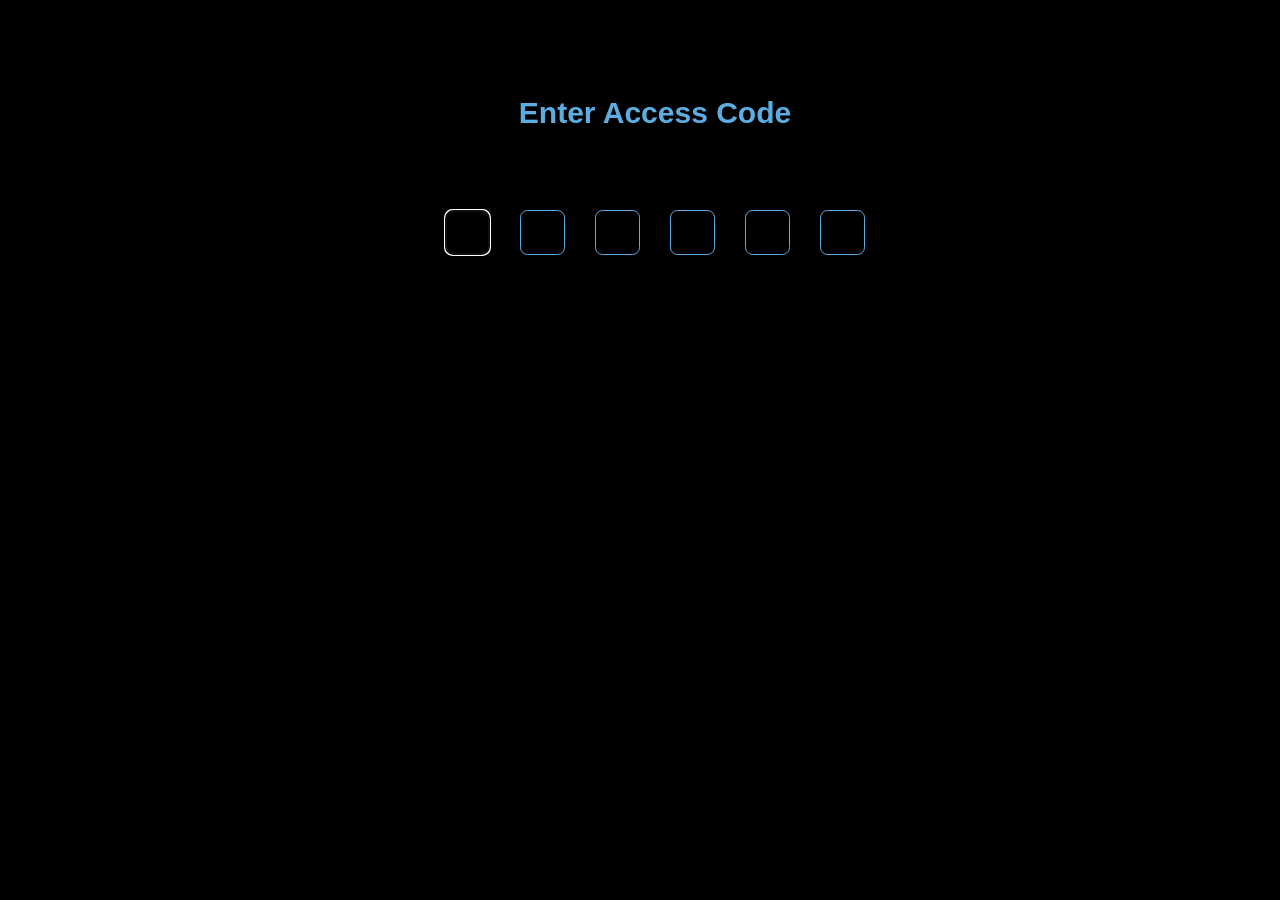
==== index.html @ 906cdafa "Updated" ====
<!-- Verification Landing Page -->
<!DOCTYPE html>
<html lang="en">
<head>
  <meta charset="UTF-8" />
  <meta name="viewport" content="width=device-width, initial-scale=1.0" />
  <title>Enter Access Code</title>
  <link rel="icon" type="image/png" href="assets/images/favicon.png"/>
  <link rel="stylesheet" href="static/css/spa.css" />
  <style>
    * {
      box-sizing: border-box;
      border-radius: 0.5rem;
      color: #5dade2;
      font-family: 'Gill Sans', 'Segoe UI', sans-serif;
      margin: 1rem;
      padding: 1rem;
      cursor: auto;
    }

    @keyframes fadeInUp {
      from { opacity: 0; transform: translateY(2rem); }
      to { opacity: 1; transform: translateY(0); }
    }

    body {
      background-color: black;
      display: flex;
      flex-direction: column;
      text-align: center;
      animation: fadeInUp 1.5s ease forwards;
    }

    .otp-container {
      display: flex;
      justify-content: center;
      flex-wrap: wrap;
    }

    .otp-input {
      width: 3rem;
      height: 3rem;
      text-align: center;
      border: 0.1rem solid #5dade2;
      background-color: black;
      color: #5dade2;
    }

    .error-popup {
      display: none;
      position: absolute;
      align-self: center;
      padding: 3rem;
      background-color: black;
      color: red;
      border-radius: 0.5rem;
      border: 0.1rem solid #5dade2;
      opacity: 0;
      animation: fadeInUp 0.5s ease forwards;
    }
  </style>
</head>
<body>
  <h1>Enter Access Code</h1>
  <div class="otp-container">
    <input type="password" maxlength="1" class="otp-input" />
    <input type="password" maxlength="1" class="otp-input" />
    <input type="password" maxlength="1" class="otp-input" />
    <input type="password" maxlength="1" class="otp-input" />
    <input type="password" maxlength="1" class="otp-input" />
    <input type="password" maxlength="1" class="otp-input" />
  </div>

  <div class="error-popup">❌ Invalid code!</div>

  <script>
    const validCode = "000000";

    function showErrorPopup() {
      const popup = document.querySelector(".error-popup");
      popup.style.display = "block";
      popup.style.opacity = "1";

      const inputs = document.querySelectorAll(".otp-input");
      inputs.forEach(input => input.value = "");
      inputs[0].focus();

      setTimeout(() => {
        popup.style.opacity = "0";
        setTimeout(() => {
          popup.style.display = "none";
        }, 300);
      }, 2000);
    }

    function verifyCode() {
      const inputs = document.querySelectorAll(".otp-input");
      let enteredCode = "";
      inputs.forEach(input => enteredCode += input.value);

      if (enteredCode.length === inputs.length) {
        if (enteredCode === validCode) {
          window.location.href = "spa.html";
        } else {
          showErrorPopup();
        }
      }
    }

    document.addEventListener("DOMContentLoaded", () => {
      const inputs = document.querySelectorAll(".otp-input");
      inputs[0].focus();

      inputs.forEach((input, index) => {
        input.addEventListener("input", () => {
          if (input.value && index < inputs.length - 1) {
            inputs[index + 1].focus();
          }

          // Trigger auto-submit only when all inputs are filled
          const allFilled = Array.from(inputs).every(inp => inp.value);
          if (allFilled) {
            verifyCode();
          }
        });

        input.addEventListener("keydown", (e) => {
          if (e.key === "Backspace" && !input.value && index > 0) {
            inputs[index - 1].focus();
          }
        });
      });
    });
  </script>
</body>
</html>
---- static/css/spa.css ----
:root{
  /* Basic Styling */
  --background-color: #111;
  --background-transparent: #111111CC;
  --primary-color: #5fbff8;
  --hover-color: wheat;
  --border: 0.9px solid var(--primary-color);
  --border-hover: 0.9px solid var(--hover-color);
  --border-transparent: 0.01rem solid transparent;
  --radius-circle: 50%;
  --radius-rounded: 0.5rem;

  /* Perfect fourth typographic scale */
  --font-size-sm: 0.75rem;
  --font-size-base: 1rem;
  --font-size-md: 1.33rem;
  --font-size-lg: 1.77rem;

  /* Animation durations */
  --animation-slow: 3s;
  --animation-fast: 1s;
}

/* Animation Functions */
@keyframes fadeIn {
  from {
    opacity: 0.5;
  }
  to {
    opacity: 1;
  }
}
@keyframes fadeInRight {
  from {
    opacity: 0.3;
    transform: translateX(9rem);
  }
  to {
    opacity: 1;
    transform: translateX(0);
  }
}
@keyframes fadeInDown {
  from {
    opacity: 0.3;
    transform: translateY(-3rem);
  }
  to {
    opacity: 1;
    transform: translateY(0);
  }
}
@keyframes glowDimmed {
  0% {
    opacity: 0.3;
  }
  50% {
    opacity: 0.05;
  }
  100% {
    opacity: 0.3;
  }
}
@keyframes rotate {
  0% { transform: rotate(0deg) }
  100% { transform: rotate(360deg) }
}
@keyframes bounce {
  to {
    transform: translateY(-1rem) scale(1.2);
    background-color: var(--primary-color);
  }
}
@keyframes colorswap {
  0% { color: var(--hover-color) }
  100% { color: var(--primary-color) }
}

/* General Styling */
* {
  margin: 0;
  padding: 0;
  box-sizing: border-box; 
  cursor: none;
}
html {
  /* Set font size to scale whole app uniformly */
 font-size: 16px; /*default 16px */
}
body {
  display: flex;
  flex-direction: column;
  height: 100%;
  width: 100%;
  overflow: hidden;
  color: var(--primary-color);
  background: var(--background-color);
  font-family: 'Trebuchet MS';
  line-height: 1.5;
}
.hidden {
  display: none !important;
}
.dimmed {
  opacity: 0.5;
  transition: var(--animation-fast);
  cursor: not-allowed !important;
}
.light-theme {
  --background-color: wheat;
  --background-transparent: rgba(245, 222, 179, 0.8);
  --primary-color: #004466;
  --hover-color: #111;
  --border: 1px solid var(--primary-color);
  --border-hover: 1px solid var(--hover-color);
  --border-transparent: 0.01rem solid transparent;
}
.material-icons {
  font-size: var(--font-size-md);
  font-family: 'Material Icons';
  color: var(--hover-color);
  background: none;
  border: var(--border-transparent);
  border-radius: var(--radius-circle);
  cursor: pointer;
}
.material-icons:hover {
  transform: scale(1.2);
}
::-webkit-scrollbar {
  height: 0.1rem;
  width: 0.1rem;
}
::-webkit-scrollbar-track {
  background: var(--background-color);
}
::-webkit-scrollbar-thumb {
  background: var(--hover-color);
}
::-webkit-scrollbar-thumb:hover {
  background: var(--primary-color);
}

/* Font Styling */
@font-face {
  font-family: 'Material Icons';
  src: url('../../assets/fonts/fonts_local.woff2') format('woff2');
  font-display: swap;
}
ul {
  padding-left: 2rem;
  line-height: 1.5rem;
}
.section-title {
  font-size: var(--font-size-lg);
}
.section-text-md {
  font-size: var(--font-size-md);
  margin-bottom: 1rem;
}
.section-text-base {
  font-size: var(--font-size-base);
}
.subtext {
  font-size: var(--font-size-sm) ;
}

/* Loading Screen Styling */
.global-loader {
  position: absolute;
  width: 100%;
  height: 100%;
  background-color: var(--background-color);
  z-index: 10; /* high enough to sit above all other elements */
  display: flex;
  justify-content: center;
  align-items: center;
}
.spinner {
  width: 5rem;
  height: 5rem;
  border-radius: var(--radius-circle);
  box-shadow: 0 0.3rem 0 var(--primary-color) inset;
  animation: rotate var(--animation-slow) linear infinite;
}

/* Pop-up Container Styling */
.generic-popup {
  position: absolute;
  top: 0;
  left: 0;
  width: 100%;
  height: 100%;
  display: flex;
  flex-direction: column;
  justify-content: center;
  align-items: center;
  background-color: var(--background-transparent);
  animation: fadeIn var(--animation-fast) ease forwards;
  z-index: 10 !important;
}
.popup-content {
  max-width: 80%;
  max-height: 80%;
  position: relative;
  border: var(--border);
  border-radius: var(--radius-rounded);
  background-color: var(--background-color);
  color: var(--primary-color);
  display: flex;
  flex-direction: column;
  align-items: center;
  justify-content: center;
}
.popup-content:hover {
  border: var(--border-hover);
}
.popup-image {
  max-width: 100%;
  max-height: 100%;
}
.popup-message {
  text-align: center;
  padding: 5rem;
}
.close-icon {
  border: var(--border);
  border-radius: 0.9rem;
  background-color: var(--background-color);
  padding: 0.5rem;
  margin-top: -1.5rem;
  z-index: 11 !important;
}
.close-icon:hover {
  transform: none;
  border: var(--border-hover);
}

/* Top Ribbon */
.top-ribbon {
  position: relative;
  height: 6rem;
}
.video {
  position: absolute;
  top: 0; 
  left: 0;
  width: 100%; 
  height: 100%;
  object-fit: cover;
  border-bottom: var(--border);
  animation: fadeIn var(--animation-slow) ease forwards;
}
.top-ribbon:hover .video {
  border-bottom: var(--border-hover);
}
.ribbon-controls {
  position: relative;
  display: flex;
  justify-content: space-between;
  align-items: flex-start;
  padding: 0.5rem;
  animation: fadeInDown var(--animation-slow) ease forwards;
}
.toggle-container {
  display: flex;
  align-items: center;
  gap: 0.5rem; 
}
.switch {
  position: relative;
  display: inline-block;
  width: 2.1rem;
  height: 1rem;
  border: var(--border-hover);
  border-radius: var(--radius-rounded);
}
.slider {
  position: absolute;
  top: 0;
  left: 0;
  right: 0;
  bottom: 0;
  border-radius: var(--radius-rounded);
  cursor: pointer;
}
.slider:before {
  content: "";
  position: absolute;
  top: 50%;
  transform: translateY(-50%);
  height: 0.9rem;
  width: 0.9rem;
  background: var(--hover-color);
  border-radius: 50%;
  transition: var(--animation-fast);
}
.mode-toggle:checked + .slider:before {
  transform: translate(1.1rem, -50%);
}

/* Profile Section */
.profile-container { 
  position: relative;
  display: flex;
  height: auto;
  padding-left: 1.5rem;
  align-items: center;
}
.profile-photo {
  height: 9rem;
  width: 9rem;
  margin: -1rem 0;
  border-radius: var(--radius-circle);
  border: var(--border);
  background: var(--background-color);
  animation: fadeInDown var(--animation-slow) ease forwards;
  cursor: pointer;
}
.profile-photo:hover {
  border: var(--border-hover);
}
.info-container {
  display: flex;
  flex-direction: column;  
  padding-left: 0.5rem;
  white-space: nowrap;
  animation: fadeInRight var(--animation-slow) ease forwards;
}
.exp-container {
  display: flex;
  align-items: center;
  justify-content: left;
  gap: 0.5rem;
}
.name,
.role,
.exp {
  margin-bottom: 0 !important;
}
.name:hover,
.role:hover,
.exp:hover {
  color: var(--hover-color);
  transition: color var(--animation-fast);
}
.download-icon,
.download-icon:hover
 {
  text-decoration: none;
  border: none;
}

/* Nav-Bar Styling */
.nav-bar {
  border-top: var(--border);
  width: 100%;
}
.nav-bar:hover {
  border-top: var(--border-hover);
}
.nav-links {
  display: flex;
  padding-left: 9rem;
  gap: 1rem;
  border: var(--border-transparent);
  animation: fadeInRight var(--animation-slow) ease forwards;
}
.nav-link.active {
  border-bottom: var(--border-hover);
  color: var(--hover-color);  
}
.nav-link:hover {
  border-bottom: var(--border-hover);
  color: var(--hover-color);  
  animation: fadeIn var(--animation-slow) ease forwards;
  cursor: pointer;
}

/* Section Loader Styling */
.section-loader {
  /* border: var(--border); */
  position: relative;
  top: 50%;
  left: 50%;
  transform: translate(-50%, -50%);
  width: fit-content;
  display: flex;
  gap: 0.5rem;
}
.section-loader div {
  width: var(--font-size-sm);
  height: var(--font-size-sm);
  background: var(--hover-color);
  border-radius: 50%;
  animation: bounce 0.6s infinite alternate;
}
.section-loader div:nth-child(2) {
  animation-delay: 0.2s;
}
.section-loader div:nth-child(3) {
  animation-delay: 0.4s;
}

/* Content Sections Styling */
.logo {
  position: absolute;
  top: 50%;
  left: 50%;
  transform: translate(-50%, -50%);
  max-height: 90%;
  max-width: 90%;
  background-color: none !important;
  animation: glowDimmed var(--animation-slow) ease-in-out infinite;
  pointer-events: none;
}
.content-wrapper {
  position: relative;
  width: 100%;
  height: calc(100dvh - 1rem - 15rem);
  margin-top: 0.3rem;
  border: var(--border);
  border-radius: var(--radius-rounded);
  overflow: hidden;
}
.content-wrapper:hover {
  border: var(--border-hover);
}
.content-section {
  display: none;
}
.content-section.active {  
  display: block;
  height: 100%;
  padding: 1rem;
  overflow: auto;
  animation: fadeInRight var(--animation-slow) ease forwards;
}
.section-content {
  opacity: 0;
  transform: translateY(10px);
  pointer-events: none;
  transition: opacity 1s ease, transform 1s ease;
}
.section-content.active {
  opacity: 1;
  transform: translateY(0);
  pointer-events: auto;
}

/* Chatbot icon styling */
.chat-icon{
  position: absolute;
  background: none;
  margin: 1rem;
  right: 0;
  bottom: 0;
  font-size: calc(var(--font-size-lg) + 1rem) !important;
  border-radius: var(--radius-rounded);
  animation: fadeInRight var(--animation-slow) ease;
}

/* Footer Styling */
footer {
  width: 100%;
  text-align: center;
}





/* ------------------------------------------- */
/* Responsive styles - 1px increase every 300px */
@media screen and (min-width: 0px) {
  html {
    font-size: 0px;
  }
}
@media screen and (min-width: 300px) {
  html {
    font-size: 12px;
  }
}
@media screen and (min-width: 600px) {
  html {
    font-size: 13px;
  }
}
@media screen and (min-width: 900px) {
  html {
    font-size: 14px;
  }
}
@media screen and (min-width: 1200px) {
  html {
    font-size: 15px;
  }
}
@media screen and (min-width: 1500px) {
  html {
    font-size: 16px;
  }
}
@media screen and (min-width: 1800px) {
  html {
    font-size: 17px;
  }
}
@media screen and (min-width: 2100px) {
  html {
    font-size: 18px;
  }
}
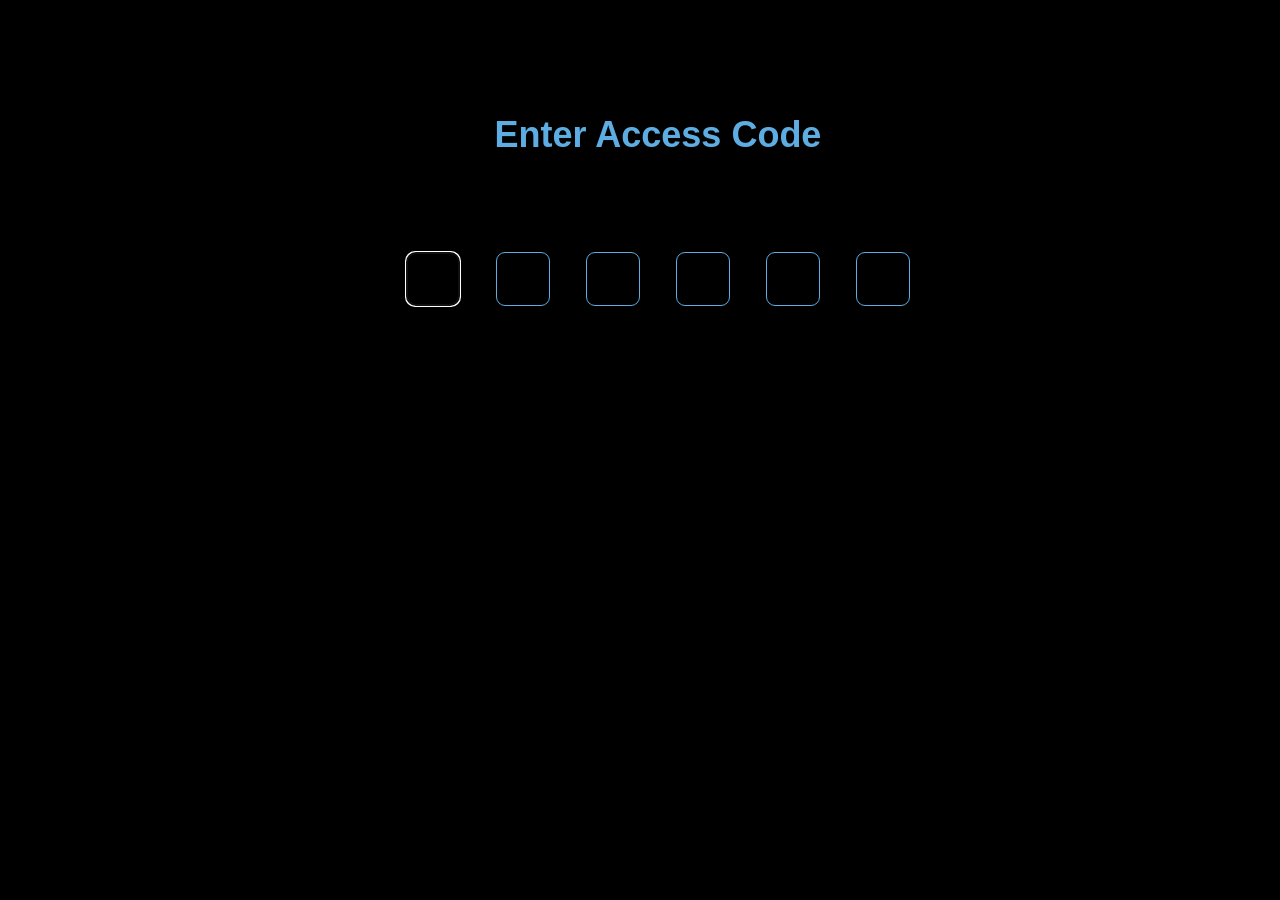
==== commit a2806ab2: "Updated" ====
--- a/index.html
+++ b/index.html
@@ -5,7 +5,7 @@
   <meta charset="UTF-8" />
   <meta name="viewport" content="width=device-width, initial-scale=1.0" />
   <title>Enter Access Code</title>
-  <link rel="icon" type="image/png" href="assets/images/favicon.png"/>
+  <link rel="icon" href="/assets/images/earth_logo_hq.png">
   <link rel="stylesheet" href="static/css/spa.css" />
   <style>
     * {
@@ -117,7 +117,6 @@
             inputs[index + 1].focus();
           }
 
-          // Trigger auto-submit only when all inputs are filled
           const allFilled = Array.from(inputs).every(inp => inp.value);
           if (allFilled) {
             verifyCode();
--- a/static/css/spa.css
+++ b/static/css/spa.css
@@ -95,7 +95,7 @@
   overflow: hidden;
   color: var(--primary-color);
   background: var(--background-color);
-  font-family: 'Trebuchet MS';
+  font-family: 'Trebuchet MS', system-ui, -apple-system, Segoe UI, Roboto, Ubuntu, Cantarell, 'Helvetica Neue', Arial, sans-serif;
   line-height: 1.5;
 }
 .hidden {
@@ -116,6 +116,7 @@
   --border-transparent: 0.01rem solid transparent;
 }
 .material-icons {
+  display: inline-block;
   font-size: var(--font-size-md);
   font-family: 'Material Icons';
   color: var(--hover-color);
@@ -345,8 +346,7 @@
   transition: color var(--animation-fast);
 }
 .download-icon,
-.download-icon:hover
- {
+.download-icon:hover {
   text-decoration: none;
   border: none;
 }
@@ -468,8 +468,6 @@
 
 
 
-
-
 /* ------------------------------------------- */
 /* Responsive styles - 1px increase every 300px */
 @media screen and (min-width: 0px) {
@@ -484,31 +482,32 @@
 }
 @media screen and (min-width: 600px) {
   html {
-    font-size: 13px;
+    font-size: 14px;
   }
 }
 @media screen and (min-width: 900px) {
   html {
-    font-size: 14px;
+    font-size: 16px;
   }
 }
 @media screen and (min-width: 1200px) {
   html {
-    font-size: 15px;
+    font-size: 18px;
   }
 }
 @media screen and (min-width: 1500px) {
   html {
-    font-size: 16px;
+    font-size: 20px;
   }
 }
 @media screen and (min-width: 1800px) {
   html {
-    font-size: 17px;
+    font-size: 22px;
   }
 }
 @media screen and (min-width: 2100px) {
   html {
-    font-size: 18px;
-  }
-}
+    font-size: 24px;
+  }
+}
+
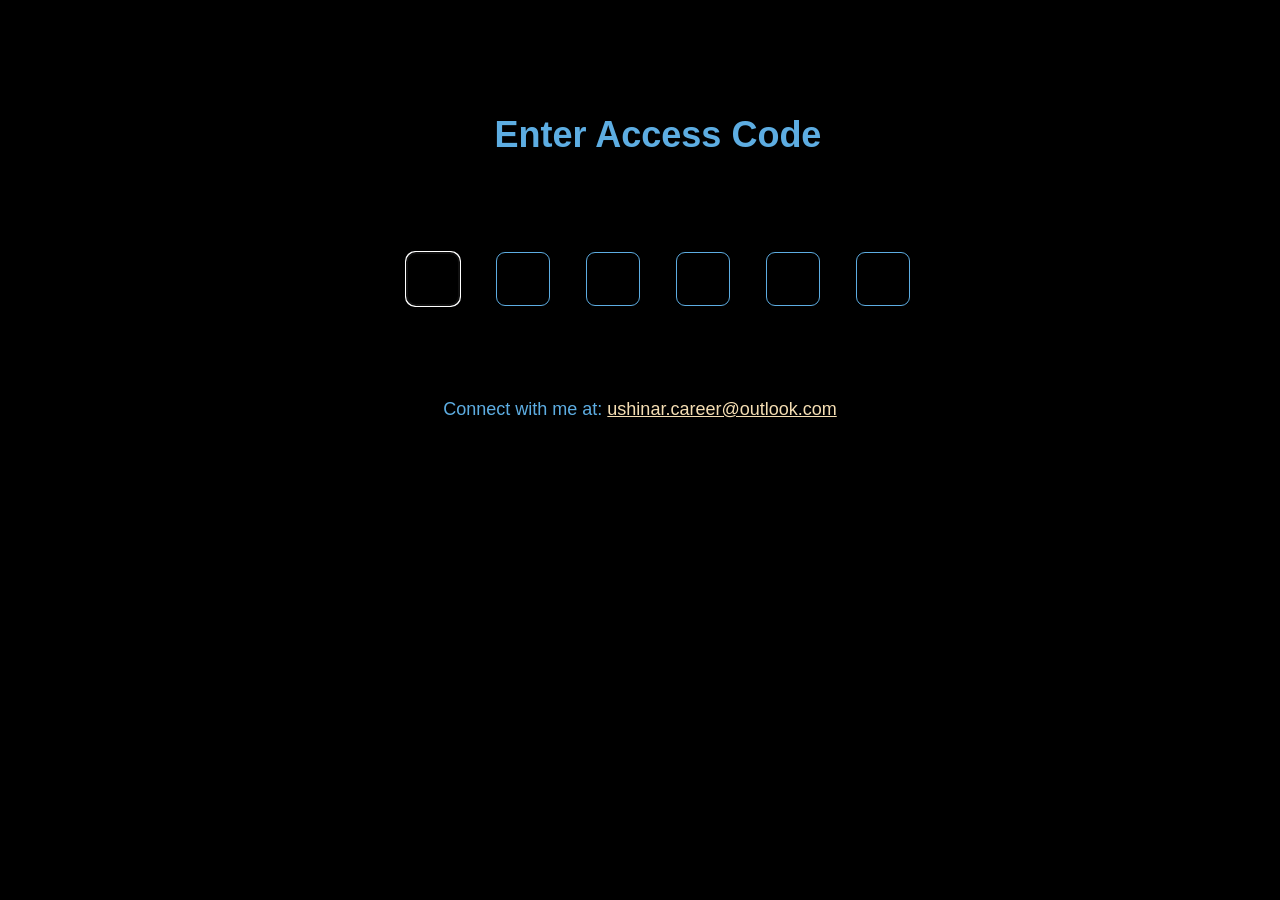
==== commit ee5515cc: "Updated" ====
--- a/index.html
+++ b/index.html
@@ -5,7 +5,7 @@
   <meta charset="UTF-8" />
   <meta name="viewport" content="width=device-width, initial-scale=1.0" />
   <title>Enter Access Code</title>
-  <link rel="icon" href="/assets/images/earth_logo_hq.png">
+  <link rel="icon" href="assets/images/earth_logo_hq.png">
   <link rel="stylesheet" href="static/css/spa.css" />
   <style>
     * {
@@ -70,7 +70,7 @@
     <input type="password" maxlength="1" class="otp-input" />
     <input type="password" maxlength="1" class="otp-input" />
   </div>
-
+  <p>Connect with me at: <a style="color: var(--hover-color); cursor: pointer; margin-left: -1rem;" href="mailto:ushinar.career@outlook.com" title="Send Email">ushinar.career@outlook.com</a></p>
   <div class="error-popup">❌ Invalid code!</div>
 
   <script>
--- a/static/css/spa.css
+++ b/static/css/spa.css
@@ -103,7 +103,6 @@
 }
 .dimmed {
   opacity: 0.5;
-  transition: var(--animation-fast);
   cursor: not-allowed !important;
 }
 .light-theme {
@@ -305,7 +304,7 @@
   position: relative;
   display: flex;
   height: auto;
-  padding-left: 1.5rem;
+  padding-left: 1rem;
   align-items: center;
 }
 .profile-photo {
@@ -448,7 +447,7 @@
   pointer-events: auto;
 }
 
-/* Chatbot icon styling */
+/* Chatbot styling */
 .chat-icon{
   position: absolute;
   background: none;
@@ -459,13 +458,171 @@
   border-radius: var(--radius-rounded);
   animation: fadeInRight var(--animation-slow) ease;
 }
-
+.chat-container {
+  position: absolute;
+  right: 0;
+  bottom: 0;
+  display: flex;
+  flex-direction: column;
+  background: var(--background-transparent);
+  border: var(--border);
+  border-radius: var(--radius-rounded);
+  margin: 3rem 1rem;
+  padding: 1rem;
+  height: 80%;
+}
+.chat-container:hover {
+  border: var(--border-hover);
+}
+.chat-header {
+  position: relative;
+  display: flex;
+  justify-content: space-between;
+  border-bottom: var(--border-hover);
+  padding-bottom: 0.5rem;
+}
+.chat-header-logo {
+  display: flex;
+  gap: 0.5rem;
+}
+.chat-header-logo img {
+  height: 1.5rem;
+}
+.options {
+  margin-top: -0.25rem;
+}
+.history-section {
+  position: absolute;
+  top: 0;
+  right: 0;
+  padding: 1rem;
+  border: var(--border);
+  border-radius: var(--radius-rounded);
+  height: fit-content;
+  max-height: 30rem;
+  display: flex;
+  flex-direction: column;
+  background: var(--background-color);
+  color: red;
+  overflow: auto;
+}
+.history-section:hover {
+  border: var(--border-hover);
+}
+.chat-section {
+  flex: 1;
+  width: 100%;
+  display: flex;
+  flex-direction: column;
+  gap: 1rem;
+  margin-top: 1rem;
+  overflow-y: auto;
+}
+.dots::after {
+  content: "";
+  animation: dots 1.2s steps(3, end) infinite;
+}
+@keyframes dots {
+  0%   { content: ""; }
+  33%  { content: "."; }
+  66%  { content: ".."; }
+  100% { content: "..."; }
+}
+.message {
+  padding: 1rem;
+  border-radius: var(--radius-rounded);
+  color: var(--primary-color);
+  font-size: var(--font-size-base);
+  font-weight: 400;
+  white-space: pre-wrap;
+  word-break: normal;
+  overflow-wrap: break-word;
+  min-height: fit-content;
+}
+.user {
+  align-self: flex-end;
+  max-width: 80%;
+  background: var(--primary-color);
+  color: var(--background-color);
+  border-bottom-right-radius: 0;
+}
+.ai {
+  width: 100%;
+  display: flex;
+  flex-direction: column;
+  align-self: flex-start;
+  border: var(--border);
+  border-bottom-left-radius: 0;
+  background: var(--background-color);
+  gap: 0.5rem;
+}
+.ai a {
+  color: var(--hover-color);
+  cursor: pointer;
+}
+.ai ol, .ai ul {
+  display: flex; 
+  flex-direction: column; 
+  padding-left: 1.5rem;
+  line-height: 2;
+}
+.ai ol ol, .ai ul ul {
+  margin-bottom: -2rem;
+}
+.ai pre,
+table {
+  padding: 1rem;
+  border: var(--border-hover);
+  border-radius: var(--radius-rounded);
+  overflow-y: auto;
+}
+hr {
+  margin: 1rem 0;
+  border: var(--border);
+}
+li::marker {
+  color: var(--hover-color);
+}
+.chat-container-input-section {
+  display: flex;
+  flex: none;
+  justify-content: space-between;
+  align-items: center;
+  width: 100%;
+  background: var(--background-color);
+  border: var(--border);
+  border-radius: 3rem;
+  padding: 1rem;
+}
+textarea {
+  width: 100%;
+  height: 100%;
+  align-content: center;
+  background: transparent;
+  border: none;
+  resize: none;
+  color: var(--primary-color);
+  font-family: 'Gill Sans', 'Gill Sans MT', Calibri, 'Trebuchet MS', sans-serif;
+  font-size: var(--font-size-base);
+  font-weight: 500;
+}
+textarea::placeholder {
+  color: var(--hover-color);
+  opacity: 0.6;
+}
+textarea:focus {
+  outline: none;
+}
 /* Footer Styling */
 footer {
   width: 100%;
   text-align: center;
 }
 
+.chat-container-input-section:has(textarea:hover),
+.chat-container-input-section:has(textarea:focus) {
+  border: var(--border-hover);
+}
 
 
 /* ------------------------------------------- */
@@ -479,11 +636,17 @@
   html {
     font-size: 12px;
   }
+  .chat-container {
+    width: 80%;
+  }
 }
 @media screen and (min-width: 600px) {
   html {
     font-size: 14px;
   }
+  .chat-container {
+    width: 60%;
+  }
 }
 @media screen and (min-width: 900px) {
   html {
@@ -510,4 +673,3 @@
     font-size: 24px;
   }
 }
-
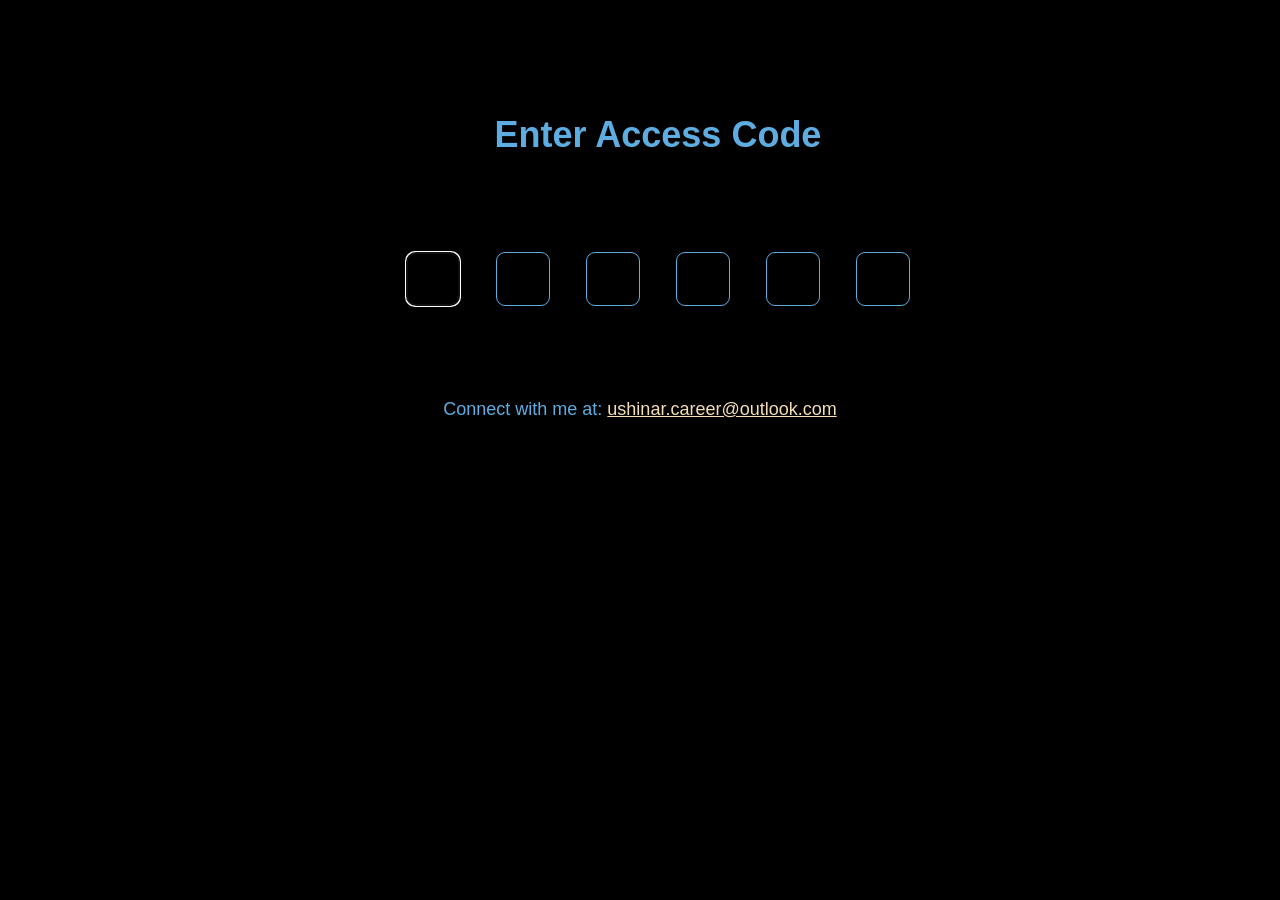
==== commit 472068c4: "Updated" ====
--- a/index.html
+++ b/index.html
@@ -5,7 +5,7 @@
   <meta charset="UTF-8" />
   <meta name="viewport" content="width=device-width, initial-scale=1.0" />
   <title>Enter Access Code</title>
-  <link rel="icon" href="assets/images/earth_logo_hq.png">
+<link rel="icon" type="image/png" href="assets/images/earth_logo_hq.png">
   <link rel="stylesheet" href="static/css/spa.css" />
   <style>
     * {
--- a/static/css/spa.css
+++ b/static/css/spa.css
@@ -85,7 +85,7 @@
 }
 html {
   /* Set font size to scale whole app uniformly */
- font-size: 16px; /*default 16px */
+ font-size: 15px; /*default 16px */
 }
 body {
   display: flex;
@@ -171,7 +171,7 @@
   width: 100%;
   height: 100%;
   background-color: var(--background-color);
-  z-index: 10; /* high enough to sit above all other elements */
+  z-index: 10;
   display: flex;
   justify-content: center;
   align-items: center;
@@ -467,9 +467,10 @@
   background: var(--background-transparent);
   border: var(--border);
   border-radius: var(--radius-rounded);
-  margin: 3rem 1rem;
+  margin: 1rem 0;
   padding: 1rem;
-  height: 80%;
+  height: 90%;
+  animation: fadeIn var(--animation-fast) ease forwards;
 }
 .chat-container:hover {
   border: var(--border-hover);
@@ -502,12 +503,26 @@
   max-height: 30rem;
   display: flex;
   flex-direction: column;
-  background: var(--background-color);
+  background: var(--background-transparent);
+  font-size: var(--font-size-sm);
   color: red;
   overflow: auto;
+  animation: fadeIn var(--animation-fast) ease forwards;
 }
 .history-section:hover {
   border: var(--border-hover);
+}
+.history-card {
+  display: flex;
+  justify-content: space-between;
+  gap: 1rem;
+  align-items: center;
+  padding: 0.5rem;
+  border-bottom: var(--border);
+  border-radius: var(--radius-rounded);
+  border-bottom-right-radius: 0;
+  border-bottom-left-radius: 0;
+  background: var(--background-color);
 }
 .chat-section {
   flex: 1;
@@ -516,11 +531,58 @@
   flex-direction: column;
   gap: 1rem;
   margin-top: 1rem;
-  overflow-y: auto;
+  overflow: auto;
 }
 .dots::after {
   content: "";
   animation: dots 1.2s steps(3, end) infinite;
+}
+.welcome-screen {
+  width: 100%;
+  margin: auto;
+  padding: 1rem;
+  display: flex;
+  flex-direction: column;
+  align-items: center;
+  gap: 1rem;
+  border: var(--border);
+  border-radius: var(--radius-rounded);
+  background: var(--background-color);
+  text-align: center;
+  overflow: visible;
+}
+.video-wrapper {
+  position: relative;
+}
+.video-wrapper video {
+  min-width: 80%;
+  width: 80%;
+  border: var(--border);
+  border-radius: var(--radius-rounded);
+  cursor: pointer;
+} 
+.welcome-screen:hover {
+  border: var(--border-hover);
+}
+.welcome-screen video:hover {
+  border: var(--border-hover);
+}
+
+.scroll-down-btn {
+  position: absolute;
+  bottom: 6rem;
+  font-size: 3rem;
+  align-self: center;
+  cursor: pointer;
+  display: none;
+  opacity: 0;
+}
+.scroll-down-btn.visible {
+  display: block;
+  opacity: 0.6;
+}
+.scroll-down-btn:hover {
+  opacity: 1;
 }
 @keyframes dots {
   0%   { content: ""; }
@@ -533,11 +595,11 @@
   border-radius: var(--radius-rounded);
   color: var(--primary-color);
   font-size: var(--font-size-base);
-  font-weight: 400;
   white-space: pre-wrap;
   word-break: normal;
   overflow-wrap: break-word;
   min-height: fit-content;
+  overflow: auto;
 }
 .user {
   align-self: flex-end;
@@ -556,7 +618,7 @@
   background: var(--background-color);
   gap: 0.5rem;
 }
-.ai a {
+a {
   color: var(--hover-color);
   cursor: pointer;
 }
@@ -569,12 +631,35 @@
 .ai ol ol, .ai ul ul {
   margin-bottom: -2rem;
 }
-.ai pre,
+pre {
+  padding: 1rem;
+  border: var(--border-hover);
+  border-radius: var(--radius-rounded);
+  overflow: auto;
+}
 table {
-  padding: 1rem;
-  border: var(--border-hover);
-  border-radius: var(--radius-rounded);
-  overflow-y: auto;
+  display: flex;
+  flex-direction: column;
+  gap: 1rem;
+  max-width: 100%;
+  border: var(--border-hover);
+  border-radius: var(--radius-rounded);
+  overflow: auto;
+}
+td, th {
+  max-width: 9rem;
+  min-width: 9rem;
+  text-align: left;
+  overflow: auto;
+}
+thead {
+  margin: 1rem;
+  width: max-content;
+  border-bottom: var(--border);
+}
+tbody {
+  margin: 1rem;
+  width: max-content;
 }
 hr {
   margin: 1rem 0;
@@ -605,6 +690,7 @@
   font-family: 'Gill Sans', 'Gill Sans MT', Calibri, 'Trebuchet MS', sans-serif;
   font-size: var(--font-size-base);
   font-weight: 500;
+  cursor: auto;
 }
 textarea::placeholder {
   color: var(--hover-color);
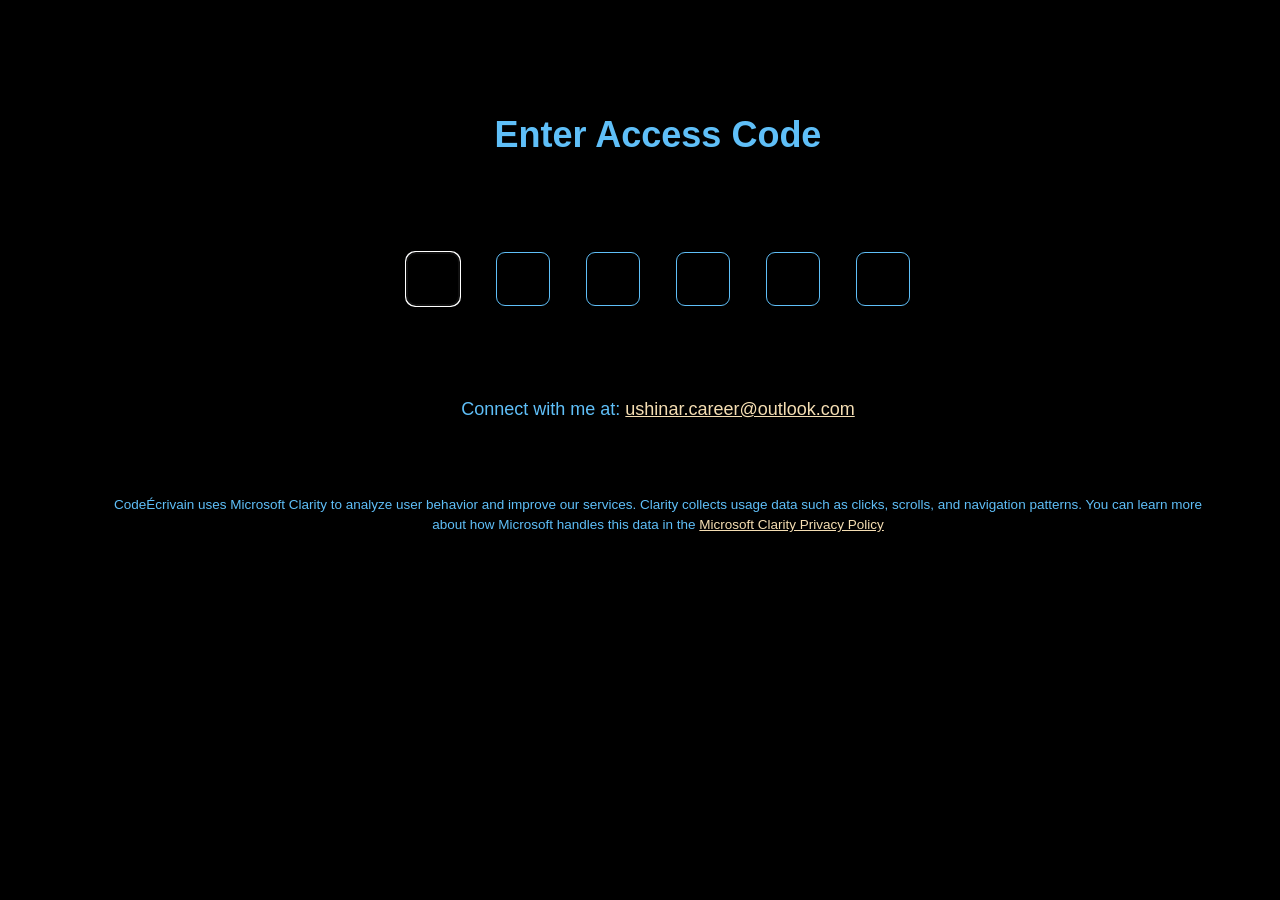
==== commit e3a143e2: "Updated" ====
--- a/index.html
+++ b/index.html
@@ -1,17 +1,28 @@
 <!-- Verification Landing Page -->
 <!DOCTYPE html>
 <html lang="en">
+
 <head>
   <meta charset="UTF-8" />
   <meta name="viewport" content="width=device-width, initial-scale=1.0" />
-  <title>Enter Access Code</title>
-<link rel="icon" type="image/png" href="assets/images/earth_logo_hq.png">
-  <link rel="stylesheet" href="static/css/spa.css" />
+  <title>
+    Enter Access Code
+  </title>
+  <link rel="icon" type="image/png" href="static/assets/images/earth_logo_hq.png">
+  <link rel="stylesheet" href="static/css/global.css" />  
+  
+  <!-- Microsoft clarity -->
+  <script type="text/javascript">
+      (function(c,l,a,r,i,t,y){
+          c[a]=c[a]||function(){(c[a].q=c[a].q||[]).push(arguments)};
+          t=l.createElement(r);t.async=1;t.src="https://www.clarity.ms/tag/"+i;
+          y=l.getElementsByTagName(r)[0];y.parentNode.insertBefore(t,y);
+      })(window, document, "clarity", "script", "v2f1pvbju0");
+  </script>
+  
   <style>
     * {
       box-sizing: border-box;
-      border-radius: 0.5rem;
-      color: #5dade2;
       font-family: 'Gill Sans', 'Segoe UI', sans-serif;
       margin: 1rem;
       padding: 1rem;
@@ -19,12 +30,18 @@
     }
 
     @keyframes fadeInUp {
-      from { opacity: 0; transform: translateY(2rem); }
-      to { opacity: 1; transform: translateY(0); }
+      from {
+        opacity: 0;
+        transform: translateY(2rem);
+      }
+
+      to {
+        opacity: 1;
+        transform: translateY(0);
+      }
     }
 
     body {
-      background-color: black;
       display: flex;
       flex-direction: column;
       text-align: center;
@@ -41,9 +58,10 @@
       width: 3rem;
       height: 3rem;
       text-align: center;
-      border: 0.1rem solid #5dade2;
-      background-color: black;
-      color: #5dade2;
+      border: var(--border);
+      border-radius: var(--radius-rounded);
+      background-color: var(--background-color);
+      color: var(--primary-color);
     }
 
     .error-popup {
@@ -51,15 +69,16 @@
       position: absolute;
       align-self: center;
       padding: 3rem;
-      background-color: black;
+      background-color: var(--background-color);
       color: red;
-      border-radius: 0.5rem;
-      border: 0.1rem solid #5dade2;
+      border: var(--border);
+      border-radius: var(--radius-rounded);
       opacity: 0;
       animation: fadeInUp 0.5s ease forwards;
     }
   </style>
 </head>
+
 <body>
   <h1>Enter Access Code</h1>
   <div class="otp-container">
@@ -70,7 +89,14 @@
     <input type="password" maxlength="1" class="otp-input" />
     <input type="password" maxlength="1" class="otp-input" />
   </div>
-  <p>Connect with me at: <a style="color: var(--hover-color); cursor: pointer; margin-left: -1rem;" href="mailto:ushinar.career@outlook.com" title="Send Email">ushinar.career@outlook.com</a></p>
+  <p>Connect with me at: <a style="margin: -1rem;" href="mailto:ushinar.career@outlook.com"
+      title="Send Email">ushinar.career@outlook.com</a></p>
+  <p class="global-subtext">
+    CodeÉcrivain uses Microsoft Clarity to analyze user behavior and improve our services.
+    Clarity collects usage data such as clicks, scrolls, and navigation patterns.
+    You can learn more about how Microsoft handles this data in the <a style="margin: -1rem;"
+      href="https://clarity.microsoft.com/privacy">Microsoft Clarity Privacy Policy</a>
+  </p>
   <div class="error-popup">❌ Invalid code!</div>
 
   <script>
@@ -100,7 +126,7 @@
 
       if (enteredCode.length === inputs.length) {
         if (enteredCode === validCode) {
-          window.location.href = "spa.html";
+          window.location.href = "code-ecrivain.html";
         } else {
           showErrorPopup();
         }
@@ -132,4 +158,5 @@
     });
   </script>
 </body>
-</html>
+
+</html>
--- a/static/css/global.css
+++ b/static/css/global.css
@@ -0,0 +1,929 @@
+:root {
+  /* Basic Styling */
+  --background-color: #000;
+  --background-transparent: #111111CC;
+  --primary-color: #5fbff8;
+  --hover-color: wheat;
+  --border: 0.9px solid var(--primary-color);
+  --border-hover: 0.9px solid var(--hover-color);
+  --border-transparent: 0.01rem solid transparent;
+  --radius-circle: 50%;
+  --radius-rounded: 0.5rem;
+
+  /* Perfect fourth typographic scale */
+  --font-size-sm: 0.75rem;
+  --font-size-base: 1rem;
+  --font-size-md: 1.33rem;
+  --font-size-lg: 1.77rem;
+
+  /* Animation durations */
+  --animation-slow: 3s;
+  --animation-fast: 1s;
+}
+
+/* Animation Functions */
+@keyframes fadeIn {
+  from {
+    opacity: 0.5;
+  }
+
+  to {
+    opacity: 1;
+  }
+}
+
+@keyframes fadeInRight {
+  from {
+    opacity: 0.3;
+    transform: translateX(9rem);
+  }
+
+  to {
+    opacity: 1;
+    transform: translateX(0);
+  }
+}
+
+@keyframes fadeInDown {
+  from {
+    opacity: 0.3;
+    transform: translateY(-3rem);
+  }
+
+  to {
+    opacity: 1;
+    transform: translateY(0);
+  }
+}
+
+@keyframes glowDimmed {
+  0% {
+    opacity: 0.3;
+  }
+
+  50% {
+    opacity: 0.05;
+  }
+
+  100% {
+    opacity: 0.3;
+  }
+}
+
+@keyframes rotate {
+  0% {
+    transform: rotate(0deg)
+  }
+
+  100% {
+    transform: rotate(360deg)
+  }
+}
+
+@keyframes bounce {
+  to {
+    transform: translateY(-1rem) scale(1.2);
+    background-color: var(--primary-color);
+  }
+}
+
+@keyframes colorswap {
+  0% {
+    color: var(--hover-color)
+  }
+
+  100% {
+    color: var(--primary-color)
+  }
+}
+
+/* General Styling */
+* {
+  margin: 0;
+  padding: 0;
+  box-sizing: border-box;
+  cursor: none;
+  transition: background var(--animation-fast) ease, color var(--animation-fast) ease;
+}
+
+html {
+  /* Set font size to scale whole app uniformly */
+  font-size: 15px;
+  /*default 16px */
+}
+
+body {
+  display: flex;
+  flex-direction: column;
+  height: 100%;
+  width: 100%;
+  overflow: hidden;
+  color: var(--primary-color);
+  background: var(--background-color);
+  font-family: 'Trebuchet MS', system-ui, -apple-system, Segoe UI, Roboto, Ubuntu, Cantarell, 'Helvetica Neue', Arial, sans-serif;
+  line-height: 1.5;
+}
+
+.hidden {
+  display: none !important;
+}
+
+.dimmed {
+  opacity: 0.5;
+  cursor: not-allowed !important;
+}
+
+.light-theme {
+  --background-color: wheat;
+  --background-transparent: rgba(245, 222, 179, 0.8);
+  --primary-color: #004466;
+  --hover-color: #111;
+  --border: 1px solid var(--primary-color);
+  --border-hover: 1px solid var(--hover-color);
+  --border-transparent: 0.01rem solid transparent;
+}
+
+.material-icons {
+  display: inline-block;
+  font-size: var(--font-size-md);
+  font-family: 'Material Icons';
+  color: var(--hover-color);
+  background: none;
+  border: var(--border-transparent);
+  border-radius: var(--radius-circle);
+  cursor: pointer;
+}
+
+.material-icons:hover {
+  transform: scale(1.2);
+}
+
+::-webkit-scrollbar {
+  height: 0.1rem;
+  width: 0.1rem;
+}
+
+::-webkit-scrollbar-track {
+  background: var(--background-color);
+}
+
+::-webkit-scrollbar-thumb {
+  background: var(--hover-color);
+}
+
+::-webkit-scrollbar-thumb:hover {
+  background: var(--primary-color);
+}
+
+/* Global Content Section Styling */
+.main-section-container {
+  /* border: var(--border); */
+  flex: 1;
+  overflow: hidden;
+}
+
+.main-section-container-content {
+  height: 100%;
+  display: flex;
+  flex-direction: column;
+  overflow: hidden;
+}
+
+/* Font Styling */
+@font-face {
+  font-family: 'Material Icons';
+  src: url('../assets/fonts/fonts_local.woff2') format('woff2');
+  font-display: swap;
+}
+
+ul {
+  padding-left: 2rem;
+  line-height: 1.5rem;
+}
+
+.global-title {
+  font-size: var(--font-size-lg);
+}
+
+.global-text-md {
+  font-size: var(--font-size-md);
+  margin-bottom: 1rem;
+}
+
+.global-text-base {
+  font-size: var(--font-size-base);
+}
+
+.global-subtext {
+  font-size: var(--font-size-sm);
+}
+
+/* Loading Screen Styling */
+.global-loader {
+  position: absolute;
+  width: 100%;
+  height: 100%;
+  background-color: var(--background-color);
+  z-index: 10;
+  display: flex;
+  justify-content: center;
+  align-items: center;
+}
+
+.global-loader-spinner {
+  width: 5rem;
+  height: 5rem;
+  border-radius: var(--radius-circle);
+  box-shadow: 0 0.3rem 0 var(--primary-color) inset;
+  animation: rotate var(--animation-slow) linear infinite;
+}
+
+/* Top Ribbon */
+.top-ribbon {
+  position: relative;
+  height: 6rem;
+}
+
+.top-ribbon-video {
+  position: absolute;
+  top: 0;
+  left: 0;
+  width: 100%;
+  height: 100%;
+  object-fit: cover;
+  border-bottom: var(--border);
+  animation: fadeIn var(--animation-slow) ease forwards;
+}
+
+.code-ecrivain-top-ribbon:hover .top-ribbon-video {
+  border-bottom: var(--border-hover);
+}
+
+.top-ribbon-controls-container {
+  position: relative;
+  display: flex;
+  justify-content: space-between;
+  align-items: flex-start;
+  padding: 0.5rem;
+  animation: fadeInDown var(--animation-slow) ease forwards;
+}
+
+.theme-toggle-container {
+  display: flex;
+  align-items: center;
+  gap: 0.5rem;
+}
+
+.theme-toggle-switch {
+  position: relative;
+  display: inline-block;
+  width: 2.1rem;
+  height: 1rem;
+  border: var(--border-hover);
+  border-radius: var(--radius-rounded);
+}
+
+.theme-toggle-slider {
+  position: absolute;
+  top: 0;
+  left: 0;
+  right: 0;
+  bottom: 0;
+  border-radius: var(--radius-rounded);
+  cursor: pointer;
+}
+
+.theme-toggle-slider:before {
+  content: "";
+  position: absolute;
+  top: 50%;
+  transform: translateY(-50%);
+  height: 0.9rem;
+  width: 0.9rem;
+  background: var(--hover-color);
+  border-radius: 50%;
+  transition: var(--animation-fast);
+}
+
+.theme-toggle-checkbox:checked+.theme-toggle-slider:before {
+  transform: translate(1.1rem, -50%);
+}
+
+/* Profile Section */
+.profile-container {
+  position: relative;
+  display: flex;
+  height: auto;
+  padding-left: 1rem;
+  align-items: center;
+}
+
+.profile-container-display-photo {
+  height: 9rem;
+  width: 9rem;
+  margin: -1rem 0;
+  border-radius: var(--radius-circle);
+  border: var(--border);
+  background: var(--background-color);
+  animation: fadeInDown var(--animation-slow) ease forwards;
+  cursor: pointer;
+}
+
+.profile-container-display-photo:hover {
+  border: var(--border-hover);
+}
+
+.profile-container-info-section {
+  display: flex;
+  width: 100%;
+  flex-direction: column;
+  padding-left: 0.5rem;
+  white-space: nowrap;
+  animation: fadeInRight var(--animation-slow) ease forwards;
+}
+
+.profile-container-exp-section {
+  display: flex;
+  align-items: center;
+  justify-content: left;
+  gap: 0.5rem;
+}
+
+.name,
+.role,
+.exp {
+  margin-bottom: 0 !important;
+}
+
+.name:hover,
+.role:hover,
+.exp:hover {
+  color: var(--hover-color);
+  transition: color var(--animation-fast);
+}
+
+.download-icon,
+.download-icon:hover {
+  text-decoration: none;
+  border: none;
+}
+
+
+/* Pop-up Container Styling */
+.profile-photo-popup {
+  position: absolute;
+  top: 0;
+  left: 0;
+  width: 100%;
+  height: 100%;
+  display: flex;
+  flex-direction: column;
+  justify-content: center;
+  align-items: center;
+  background: var(--background-transparent);
+  animation: fadeIn var(--animation-fast) ease forwards;
+  z-index: 10 !important;
+}
+
+.profile-photo-popup-content {
+  max-width: 80%;
+  max-height: 80%;
+  position: relative;
+  border: var(--border);
+  border-radius: var(--radius-rounded);
+  background: var(--background-color);
+  color: var(--primary-color);
+  display: flex;
+  flex-direction: column;
+  align-items: center;
+  justify-content: center;
+}
+
+.profile-photo-popup-content:hover {
+  border: var(--border-hover);
+}
+
+.popup-photo {
+  max-width: 100%;
+  max-height: 100%;
+}
+
+.popup-message {
+  text-align: center;
+  padding: 5rem;
+}
+
+.profile-photo-popup-close-icon {
+  border: var(--border);
+  border-radius: 0.9rem;
+  background: var(--background-color);
+  padding: 0.5rem;
+  margin-top: -1.5rem;
+  z-index: 11 !important;
+}
+
+.profile-photo-popup-close-icon:hover {
+  transform: none;
+  border: var(--border-hover);
+}
+
+/* Nav-Bar Styling */
+.nav-bar {
+  border-top: var(--border);
+  width: 100%;
+}
+
+.nav-bar:hover {
+  border-top: var(--border-hover);
+}
+
+.nav-links {
+  display: flex;
+  padding-left: 9rem;
+  gap: 1rem;
+  border: var(--border-transparent);
+  animation: fadeInRight var(--animation-slow) ease forwards;
+}
+
+.nav-link.active {
+  border-bottom: var(--border-hover);
+  color: var(--hover-color);
+}
+
+.nav-link:hover {
+  border-bottom: var(--border-hover);
+  color: var(--hover-color);
+  animation: fadeIn var(--animation-slow) ease forwards;
+  cursor: pointer;
+}
+
+/* Section Loader Styling */
+.main-section-loader {
+  /* border: var(--border); */
+  position: relative;
+  top: 50%;
+  left: 50%;
+  transform: translate(-50%, -50%);
+  width: fit-content;
+  display: flex;
+  gap: 0.5rem;
+}
+
+.main-section-loader div {
+  width: var(--font-size-sm);
+  height: var(--font-size-sm);
+  background: var(--hover-color);
+  border-radius: 50%;
+  animation: bounce 0.6s infinite alternate;
+}
+
+.main-section-loader div:nth-child(2) {
+  animation-delay: 0.2s;
+}
+
+.main-section-loader div:nth-child(3) {
+  animation-delay: 0.4s;
+}
+
+/* Content Sections Styling */
+.main-section-bg-logo {
+  position: absolute;
+  top: 50%;
+  left: 50%;
+  transform: translate(-50%, -50%);
+  max-height: 90%;
+  max-width: 90%;
+  background: none !important;
+  animation: glowDimmed var(--animation-slow) ease-in-out infinite;
+  pointer-events: none;
+}
+
+.main-section-wrapper {
+  position: relative;
+  width: 100%;
+  height: calc(100dvh - 1rem - 15rem);
+  margin-top: 0.3rem;
+  display: flex;
+  justify-content: center;
+  overflow: hidden;
+}
+
+.main-section {
+  display: none;
+}
+
+.main-section.active {
+  display: block;
+  height: 100%;
+  width: 96%;
+  padding: 1rem;
+  border: var(--border);
+  border-radius: var(--radius-rounded);
+  overflow: auto;
+  animation: fadeInRight var(--animation-slow) ease forwards;
+}
+
+.main-section.active:hover {
+  border: var(--border-hover);
+}
+
+.main-section-container-content {
+  opacity: 0;
+  transform: translateY(10px);
+  pointer-events: none;
+  transition: opacity 1s ease, transform 1s ease;
+}
+
+.main-section-container-content.active {
+  opacity: 1;
+  transform: translateY(0);
+  pointer-events: auto;
+}
+
+.height-notice {
+  display: none;
+  position: fixed;
+  bottom: 1rem;
+  align-self: center;
+  text-align: center;
+  padding: 0.75rem 1.25rem;
+  background-color: var(--background-color);
+  color: red;
+  border-radius: var(--radius-rounded);
+  border: var(--border);
+}
+
+/* Chatbot styling */
+.chat-icon {
+  position: absolute;
+  background: none;
+  margin: 1rem;
+  right: 1rem;
+  bottom: 0;
+  font-size: calc(var(--font-size-lg) + 1rem) !important;
+  border-radius: var(--radius-rounded);
+  animation: fadeInRight var(--animation-slow) ease;
+}
+
+.chat-container {
+  position: absolute;
+  right: 0;
+  bottom: 0;
+  display: flex;
+  flex-direction: column;
+  background: var(--background-transparent);
+  border: var(--border);
+  border-radius: var(--radius-rounded);
+  margin: 1rem 0;
+  padding: 1rem;
+  height: 90%;
+  animation: fadeIn var(--animation-fast) ease forwards;
+}
+
+.chat-container:hover {
+  border: var(--border-hover);
+}
+
+.chat-header {
+  position: relative;
+  display: flex;
+  justify-content: space-between;
+  border-bottom: var(--border-hover);
+  padding-bottom: 0.5rem;
+  user-select: none;
+}
+
+.chat-header-logo {
+  display: flex;
+  gap: 0.5rem;
+}
+
+.chat-header-logo img {
+  height: 1.5rem;
+}
+
+.chat-header-options {
+  margin-top: -0.25rem;
+}
+
+.chat-history-container {
+  position: absolute;
+  top: 0;
+  right: 0;
+  padding: 0.5rem;
+  border: var(--border);
+  border-radius: var(--radius-rounded);
+  height: fit-content;
+  max-height: 30rem;
+  display: flex;
+  flex-direction: column;
+  background: var(--background-transparent);
+  font-size: var(--font-size-sm);
+  color: red;
+  overflow: auto;
+  animation: fadeIn var(--animation-fast) ease forwards;
+  z-index: 1;
+}
+
+.chat-history-container:hover {
+  border: var(--border-hover);
+}
+
+.history-card {
+  display: flex;
+  justify-content: space-between;
+  gap: 1rem;
+  align-items: center;
+  padding: 0.5rem;
+  border-bottom: var(--border);
+  border-radius: var(--radius-rounded);
+  border-bottom-right-radius: 0;
+  border-bottom-left-radius: 0;
+  background: var(--background-color);
+}
+
+.chat-container-messages-section {
+  flex: 1;
+  width: 100%;
+  display: flex;
+  flex-direction: column;
+  gap: 1rem;
+  margin-top: 1rem;
+  overflow: auto;
+}
+
+.dots::after {
+  content: "";
+  animation: dots 1.2s steps(3, end) infinite;
+}
+
+.chat-container-messages-section-welcome-screen {
+  width: 100%;
+  margin: auto;
+  padding: 1rem;
+  display: flex;
+  flex-direction: column;
+  align-items: center;
+  gap: 1rem;
+  border: var(--border);
+  border-radius: var(--radius-rounded);
+  background: var(--background-color);
+  text-align: center;
+  overflow: visible;
+}
+
+.welcome-screen-video-wrapper {
+  position: relative;
+}
+
+.welcome-screen-video-wrapper video {
+  min-width: 80%;
+  width: 80%;
+  border: var(--border);
+  border-radius: var(--radius-rounded);
+  cursor: pointer;
+}
+
+.chat-container-messages-section-welcome-screen:hover {
+  border: var(--border-hover);
+}
+
+.chat-container-messages-section-welcome-screen video:hover {
+  border: var(--border-hover);
+}
+
+.scroll-down-btn {
+  position: absolute;
+  bottom: 6rem;
+  font-size: 3rem;
+  align-self: center;
+  cursor: pointer;
+  display: none;
+  opacity: 0;
+}
+
+.scroll-down-btn.visible {
+  display: block;
+  opacity: 0.6;
+}
+
+.scroll-down-btn:hover {
+  opacity: 1;
+}
+
+@keyframes dots {
+  0% {
+    content: "";
+  }
+
+  33% {
+    content: ".";
+  }
+
+  66% {
+    content: "..";
+  }
+
+  100% {
+    content: "...";
+  }
+}
+
+.message {
+  padding: 1rem;
+  border-radius: var(--radius-rounded);
+  color: var(--primary-color);
+  font-size: var(--font-size-base);
+  white-space: pre-wrap;
+  word-break: normal;
+  overflow-wrap: break-word;
+  min-height: fit-content;
+  overflow: auto;
+}
+
+.user {
+  align-self: flex-end;
+  max-width: 80%;
+  background: var(--primary-color);
+  color: var(--background-color);
+  border-bottom-right-radius: 0;
+}
+
+.ai {
+  width: 100%;
+  display: flex;
+  flex-direction: column;
+  align-self: flex-start;
+  border: var(--border);
+  border-bottom-left-radius: 0;
+  background: var(--background-color);
+  gap: 0.5rem;
+}
+
+a {
+  color: var(--hover-color);
+  cursor: pointer;
+}
+
+.ai ol,
+.ai ul {
+  display: flex;
+  flex-direction: column;
+  padding-left: 1.5rem;
+  line-height: 2;
+}
+
+.ai ol ol,
+.ai ul ul {
+  margin-bottom: -2rem;
+}
+
+pre {
+  padding: 1rem;
+  border: var(--border-hover);
+  border-radius: var(--radius-rounded);
+  overflow: auto;
+}
+
+table {
+  display: flex;
+  flex-direction: column;
+  gap: 1rem;
+  max-width: 100%;
+  border: var(--border-hover);
+  border-radius: var(--radius-rounded);
+  overflow: auto;
+}
+
+td,
+th {
+  max-width: 9rem;
+  min-width: 9rem;
+  text-align: left;
+  overflow: auto;
+}
+
+thead {
+  margin: 1rem;
+  width: max-content;
+  border-bottom: var(--border);
+}
+
+tbody {
+  margin: 1rem;
+  width: max-content;
+}
+
+hr {
+  margin: 1rem 0;
+  border: var(--border);
+}
+
+li::marker {
+  color: var(--hover-color);
+}
+
+.chat-container-input-section {
+  display: flex;
+  flex: none;
+  justify-content: space-between;
+  align-items: center;
+  width: 100%;
+  background: var(--background-color);
+  border: var(--border);
+  border-radius: 3rem;
+  padding: 1rem;
+}
+
+textarea {
+  width: 100%;
+  height: 100%;
+  align-content: center;
+  background: transparent;
+  border: none;
+  resize: none;
+  color: var(--primary-color);
+  font-family: 'Gill Sans', 'Gill Sans MT', Calibri, 'Trebuchet MS', sans-serif;
+  font-size: var(--font-size-base);
+  font-weight: 500;
+  cursor: auto;
+}
+
+textarea::placeholder {
+  color: var(--hover-color);
+  opacity: 0.6;
+}
+
+textarea:focus {
+  outline: none;
+}
+
+/* Footer Styling */
+footer {
+  width: 100%;
+  text-align: center;
+}
+
+.chat-container-input-section:has(textarea:hover),
+.chat-container-input-section:has(textarea:focus) {
+  border: var(--border-hover);
+}
+
+
+/* ------------------------------------------- */
+/* Responsive styles - 1px increase every 300px */
+@media screen and (min-width: 0px) {
+  html {
+    font-size: 0px;
+  }
+}
+
+@media screen and (min-width: 300px) {
+  html {
+    font-size: 12px;
+  }
+
+  .chat-container {
+    width: 80%;
+  }
+}
+
+@media screen and (min-width: 600px) {
+  html {
+    font-size: 14px;
+  }
+
+  .chat-container {
+    width: 60%;
+  }
+}
+
+@media screen and (min-width: 900px) {
+  html {
+    font-size: 16px;
+  }
+}
+
+@media screen and (min-width: 1200px) {
+  html {
+    font-size: 18px;
+  }
+}
+
+@media screen and (min-width: 1500px) {
+  html {
+    font-size: 20px;
+  }
+}
+
+@media screen and (min-width: 1800px) {
+  html {
+    font-size: 22px;
+  }
+}
+
+@media screen and (min-width: 2100px) {
+  html {
+    font-size: 24px;
+  }
+}
